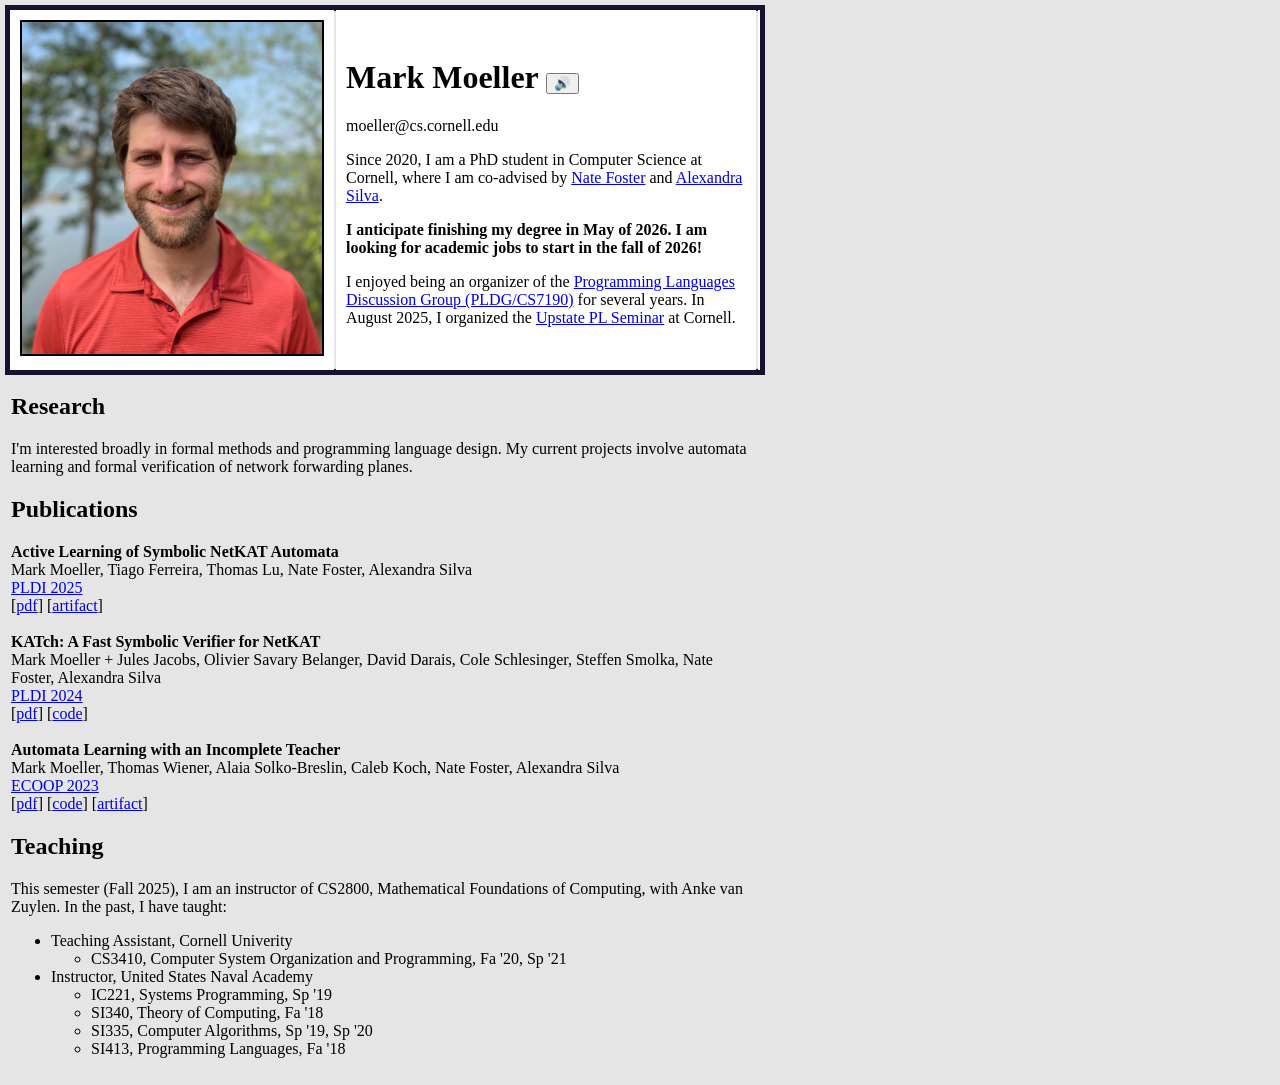
==== index.html @ c1e71009 "website update" ====
<!DOCTYPE html>
<html lang="en">
<!-- Hidden audio element -->
<audio id="name-audio" src="markmoeller.mp3"></audio>
    <head>
        <meta charset="utf-8">
        <title>Mark Moeller</title>
    </head>
    <body style="background-color:#e5e5e5">
    <table >
    <tr style="border-spacing: 30px; background-color:#ffffff; box-shadow: 0px 0px 0px 5px rgb(20, 20, 50);">
        <td width=210px style="border-color: #ffffff; padding: 10px">
        <img src="img/mark.png" style="border: 2px solid black" width=300px />
        </td>
        <td width=400px style="border-color: #ffffff; padding: 10px">
        <h1>Mark Moeller
            <button class="speak-button" onclick="document.getElementById('name-audio').play()">
            🔊
            </button></h1>
        <p>moeller@cs.cornell.edu &nbsp&nbsp&nbsp&nbsp
        </p>
        <p>
        Since 2020, I am a PhD student in Computer Science at Cornell, where I am co-advised by
        <a href="https://www.cs.cornell.edu/~jnfoster/">Nate Foster</a>
        and
        <a href="https://alexandrasilva.org">Alexandra Silva</a>.
        </p>

        <p>
        <b>
        I anticipate finishing my degree in May of 2026. I am looking for
        academic jobs to start in the fall of 2026!
        </b>
        </p>
        </p>
        <p>I enjoyed being an organizer of the <a href="https://pl.cs.cornell.edu">Programming
        Languages Discussion Group (PLDG/CS7190)</a> for several years. In August 2025, I
        organized the <a href="https://www.cs.cornell.edu/upstate-pl/">Upstate PL Seminar</a> at Cornell.
        </p>
        </td>
        <td>
        </td>
    </tr>
    <tr>
        <td colspan="2">

        <h2>Research</h2>

        I'm interested broadly in formal methods and programming language design. My current projects involve automata learning and formal verification of network forwarding planes.
        
        <h2>Publications</h2>
        <b>Active Learning of Symbolic NetKAT Automata</b><br>
        Mark Moeller, Tiago Ferreira, Thomas Lu, Nate Foster, Alexandra Silva<br>
        <a href="https://pldi25.sigplan.org/">PLDI 2025</a><br>
        [<a href="pdf/nkl.pdf">pdf</a>]
        [<a href="https://zenodo.org/records/15230071">artifact</a>]<br>
        <br>
        
        <b>KATch: A Fast Symbolic Verifier for NetKAT</b> <br>
        Mark Moeller + Jules Jacobs, Olivier Savary Belanger, David Darais, Cole
        Schlesinger, Steffen Smolka, Nate Foster, Alexandra Silva <br>
        <a href="https://pldi24.sigplan.org/">PLDI 2024</a><br>
        [<a href="pdf/katch.pdf">pdf</a>]
        [<a href="https://github.com/cornell-netlab/KATch">code</a>] <br>
        <br>

        <b>Automata Learning with an Incomplete Teacher</b> <br>
        Mark Moeller, Thomas Wiener, Alaia Solko-Breslin, Caleb Koch, Nate Foster, Alexandra Silva <br>
        <a href="https://conf.researchr.org/home/ecoop-2023">ECOOP 2023</a> <br>
        [<a href="pdf/lstarblanks.pdf">pdf</a>]
        [<a href="https://github.com/cornell-pl/nerode-public">code</a>]
        [<a href="https://drops.dagstuhl.de/opus/volltexte/2023/18261">artifact</a>]
        <br>

        <h2>Teaching</h2>

        This semester (Fall 2025), I am an instructor of CS2800, Mathematical
        Foundations of Computing, with Anke van Zuylen.

        In the past, I have taught:

        <ul>
            <li> Teaching Assistant, Cornell Univerity
                <ul>
                    <li> CS3410, Computer System Organization and Programming,
                        Fa '20, Sp '21 </li>
                </ul>
            </li>
            <li> Instructor, United States Naval Academy
                <ul>
                    <li> IC221, Systems Programming, Sp '19 </li>
                    <li> SI340, Theory of Computing, Fa '18 </li>
                    <li> SI335, Computer Algorithms, Sp '19, Sp '20 </li>
                    <li> SI413, Programming Languages, Fa '18 </li>
                </ul>
            </li>
        </ul>
        </td>
    </tr>
    </table>
    </body>
</html>
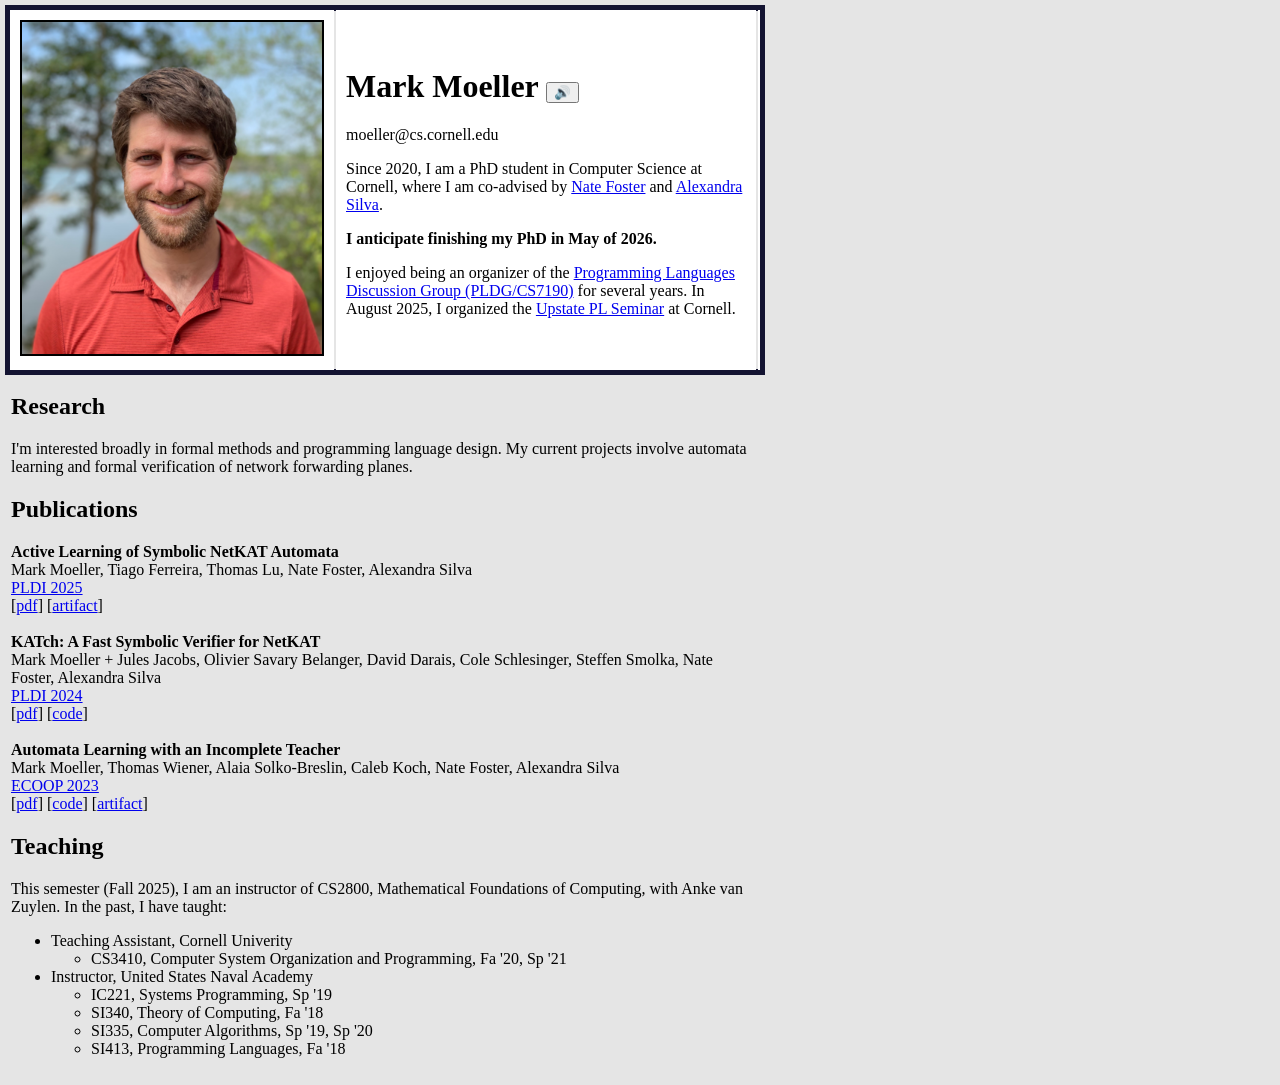
==== commit d42e3633: "Remove job search line" ====
--- a/index.html
+++ b/index.html
@@ -28,8 +28,7 @@
 
         <p>
         <b>
-        I anticipate finishing my degree in May of 2026. I am looking for
-        academic jobs to start in the fall of 2026!
+        I anticipate finishing my PhD in May of 2026.
         </b>
         </p>
         </p>
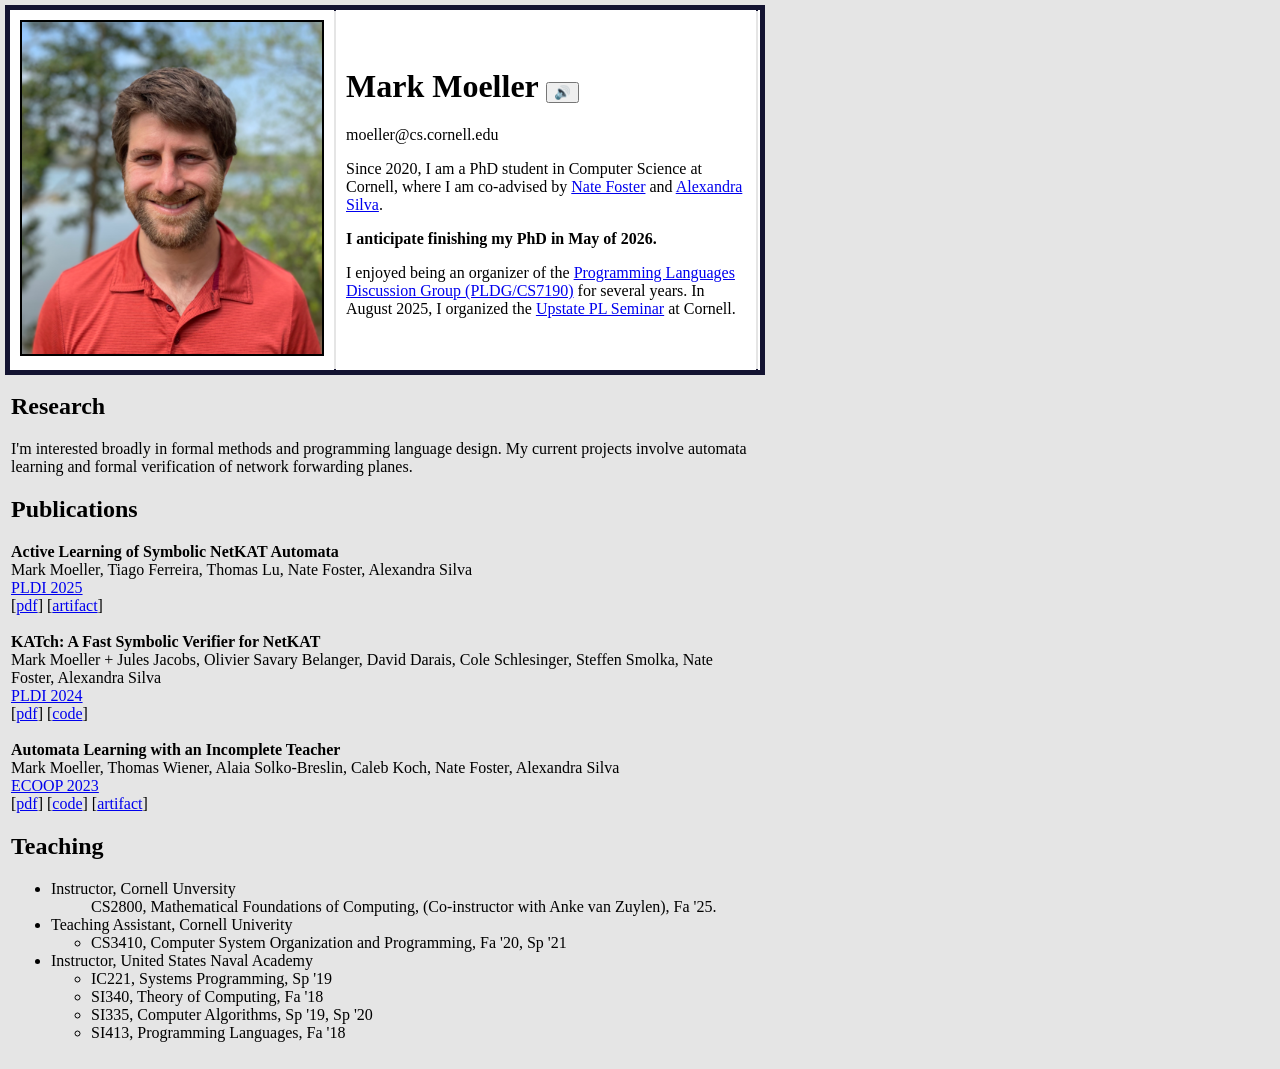
==== commit 106126e9: "Update teaching" ====
--- a/index.html
+++ b/index.html
@@ -72,13 +72,13 @@
         <br>
 
         <h2>Teaching</h2>
-
-        This semester (Fall 2025), I am an instructor of CS2800, Mathematical
-        Foundations of Computing, with Anke van Zuylen.
-
-        In the past, I have taught:
-
         <ul>
+            <li> Instructor, Cornell Unversity
+                <ul>
+                    CS2800, Mathematical Foundations of Computing,
+                    (Co-instructor with Anke van Zuylen), Fa '25.
+                </ul>
+            </li>
             <li> Teaching Assistant, Cornell Univerity
                 <ul>
                     <li> CS3410, Computer System Organization and Programming,
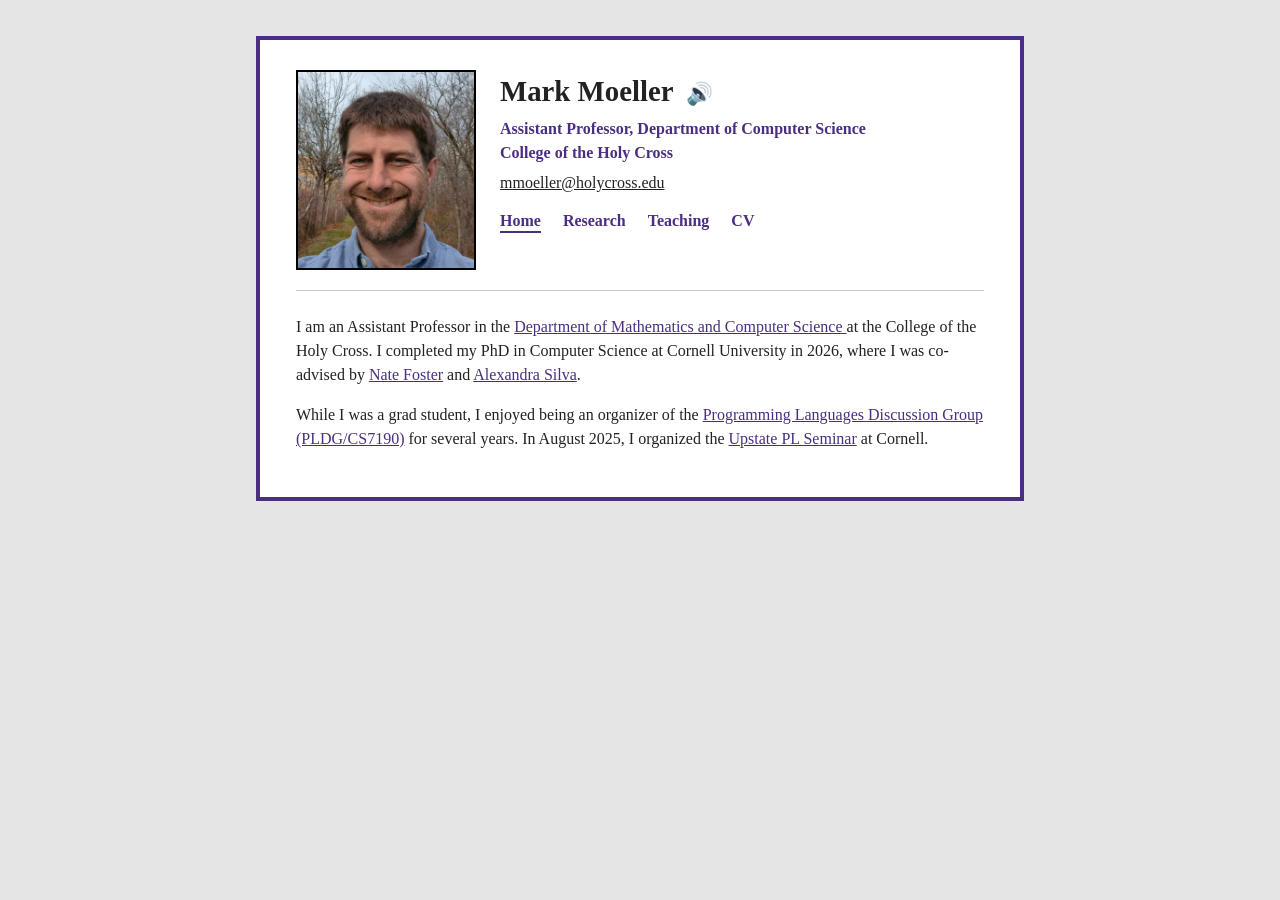
==== commit d3b8464c: "-> Holy Cross" ====
--- a/index.html
+++ b/index.html
@@ -1,101 +1,49 @@
 <!DOCTYPE html>
 <html lang="en">
-<!-- Hidden audio element -->
+<head>
+    <meta charset="utf-8">
+    <meta name="viewport" content="width=device-width, initial-scale=1">
+    <title>Mark Moeller</title>
+    <link rel="stylesheet" href="style.css">
+</head>
+<body>
 <audio id="name-audio" src="markmoeller.mp3"></audio>
-    <head>
-        <meta charset="utf-8">
-        <title>Mark Moeller</title>
-    </head>
-    <body style="background-color:#e5e5e5">
-    <table >
-    <tr style="border-spacing: 30px; background-color:#ffffff; box-shadow: 0px 0px 0px 5px rgb(20, 20, 50);">
-        <td width=210px style="border-color: #ffffff; padding: 10px">
-        <img src="img/mark.png" style="border: 2px solid black" width=300px />
-        </td>
-        <td width=400px style="border-color: #ffffff; padding: 10px">
-        <h1>Mark Moeller
-            <button class="speak-button" onclick="document.getElementById('name-audio').play()">
-            🔊
-            </button></h1>
-        <p>moeller@cs.cornell.edu &nbsp&nbsp&nbsp&nbsp
-        </p>
+<div class="page">
+    <header class="header">
+        <img class="portrait" src="img/markmoeller-rectrail.jpg" alt="Photo of Mark Moeller">
+        <div class="header-text">
+            <h1>Mark Moeller
+                <button class="speak-button" onclick="document.getElementById('name-audio').play()" aria-label="Hear name pronounced">🔊</button>
+            </h1>
+            <p class="title">Assistant Professor, Department of Computer Science<br>College of the Holy Cross</p>
+            <p class="contact"><a href="mailto:mmoeller@holycross.edu">mmoeller@holycross.edu</a></p>
+            <nav class="site-nav">
+                <a href="index.html" class="active" aria-current="page">Home</a>
+                <a href="research.html">Research</a>
+                <a href="teaching.html">Teaching</a>
+                <a href="pdf/cv.pdf" target="_blank" rel="noopener">CV</a>
+            </nav>
+        </div>
+    </header>
+    <main>
         <p>
-        Since 2020, I am a PhD student in Computer Science at Cornell, where I am co-advised by
-        <a href="https://www.cs.cornell.edu/~jnfoster/">Nate Foster</a>
+        I am an Assistant Professor in the
+        <a href="https://www.holycross.edu/academics/department/mathematics-computer-science">
+        Department of Mathematics and Computer Science
+        </a>
+        at the College of the Holy Cross. I completed my PhD in Computer Science at
+        Cornell University in 2026, where I was co-advised by
+        <a href="https://natefoster.org">Nate Foster</a>
         and
         <a href="https://alexandrasilva.org">Alexandra Silva</a>.
         </p>
-
         <p>
-        <b>
-        I anticipate finishing my PhD in May of 2026.
-        </b>
-        </p>
-        </p>
-        <p>I enjoyed being an organizer of the <a href="https://pl.cs.cornell.edu">Programming
+        While I was a grad student,
+        I enjoyed being an organizer of the <a href="https://pl.cs.cornell.edu">Programming
         Languages Discussion Group (PLDG/CS7190)</a> for several years. In August 2025, I
         organized the <a href="https://www.cs.cornell.edu/upstate-pl/">Upstate PL Seminar</a> at Cornell.
         </p>
-        </td>
-        <td>
-        </td>
-    </tr>
-    <tr>
-        <td colspan="2">
-
-        <h2>Research</h2>
-
-        I'm interested broadly in formal methods and programming language design. My current projects involve automata learning and formal verification of network forwarding planes.
-        
-        <h2>Publications</h2>
-        <b>Active Learning of Symbolic NetKAT Automata</b><br>
-        Mark Moeller, Tiago Ferreira, Thomas Lu, Nate Foster, Alexandra Silva<br>
-        <a href="https://pldi25.sigplan.org/">PLDI 2025</a><br>
-        [<a href="pdf/nkl.pdf">pdf</a>]
-        [<a href="https://zenodo.org/records/15230071">artifact</a>]<br>
-        <br>
-        
-        <b>KATch: A Fast Symbolic Verifier for NetKAT</b> <br>
-        Mark Moeller + Jules Jacobs, Olivier Savary Belanger, David Darais, Cole
-        Schlesinger, Steffen Smolka, Nate Foster, Alexandra Silva <br>
-        <a href="https://pldi24.sigplan.org/">PLDI 2024</a><br>
-        [<a href="pdf/katch.pdf">pdf</a>]
-        [<a href="https://github.com/cornell-netlab/KATch">code</a>] <br>
-        <br>
-
-        <b>Automata Learning with an Incomplete Teacher</b> <br>
-        Mark Moeller, Thomas Wiener, Alaia Solko-Breslin, Caleb Koch, Nate Foster, Alexandra Silva <br>
-        <a href="https://conf.researchr.org/home/ecoop-2023">ECOOP 2023</a> <br>
-        [<a href="pdf/lstarblanks.pdf">pdf</a>]
-        [<a href="https://github.com/cornell-pl/nerode-public">code</a>]
-        [<a href="https://drops.dagstuhl.de/opus/volltexte/2023/18261">artifact</a>]
-        <br>
-
-        <h2>Teaching</h2>
-        <ul>
-            <li> Instructor, Cornell Unversity
-                <ul>
-                    CS2800, Mathematical Foundations of Computing,
-                    (Co-instructor with Anke van Zuylen), Fa '25.
-                </ul>
-            </li>
-            <li> Teaching Assistant, Cornell Univerity
-                <ul>
-                    <li> CS3410, Computer System Organization and Programming,
-                        Fa '20, Sp '21 </li>
-                </ul>
-            </li>
-            <li> Instructor, United States Naval Academy
-                <ul>
-                    <li> IC221, Systems Programming, Sp '19 </li>
-                    <li> SI340, Theory of Computing, Fa '18 </li>
-                    <li> SI335, Computer Algorithms, Sp '19, Sp '20 </li>
-                    <li> SI413, Programming Languages, Fa '18 </li>
-                </ul>
-            </li>
-        </ul>
-        </td>
-    </tr>
-    </table>
-    </body>
+    </main>
+</div>
+</body>
 </html>
--- a/style.css
+++ b/style.css
@@ -0,0 +1,79 @@
+:root {
+  --purple: #4B2E83;
+  --bg: #e5e5e5;
+  --card-bg: #ffffff;
+}
+
+* { box-sizing: border-box; }
+
+body {
+  margin: 0;
+  padding: 40px 20px;
+  background-color: var(--bg);
+  font-family: Georgia, "Times New Roman", Times, serif;
+  color: #222;
+  line-height: 1.5;
+}
+
+.page {
+  max-width: 760px;
+  margin: 0 auto;
+  background-color: var(--card-bg);
+  box-shadow: 0 0 0 4px var(--purple);
+  padding: 30px 36px;
+}
+
+.header {
+  display: flex;
+  gap: 24px;
+  border-bottom: 1px solid #ccc;
+  padding-bottom: 20px;
+  margin-bottom: 24px;
+}
+
+.portrait {
+  width: 180px;
+  height: 200px;
+  object-fit: cover;
+  border: 2px solid #000;
+}
+
+.header-text h1 { margin: 0 0 4px 0; font-size: 1.8em; color: #222; }
+
+.speak-button {
+  border: none;
+  background: none;
+  cursor: pointer;
+  font-size: .75em;
+  vertical-align: middle;
+}
+
+.title { margin: 0 0 6px 0; font-weight: bold; color: var(--purple); }
+.contact { margin: 0 0 14px 0; }
+.contact a { color: #222; }
+
+.site-nav a {
+  margin-right: 18px;
+  color: var(--purple);
+  text-decoration: none;
+  font-weight: bold;
+  border-bottom: 2px solid transparent;
+  padding-bottom: 2px;
+}
+
+.site-nav a:hover,
+.site-nav a.active { border-bottom-color: var(--purple); }
+
+h1, h2 { color: #222; }
+h2 { border-bottom: 1px solid #ccc; padding-bottom: 4px; margin-top: 28px; }
+
+a { color: var(--purple); }
+
+.pub { margin-bottom: 18px; }
+.pub-title { font-weight: bold; margin: 0 0 2px 0; }
+.pub-authors, .pub-venue, .pub-links { margin: 2px 0; }
+
+.note { font-style: italic; color: #555; }
+
+ul.teaching-list { padding-left: 20px; }
+ul.teaching-list ul { margin-top: 4px; }
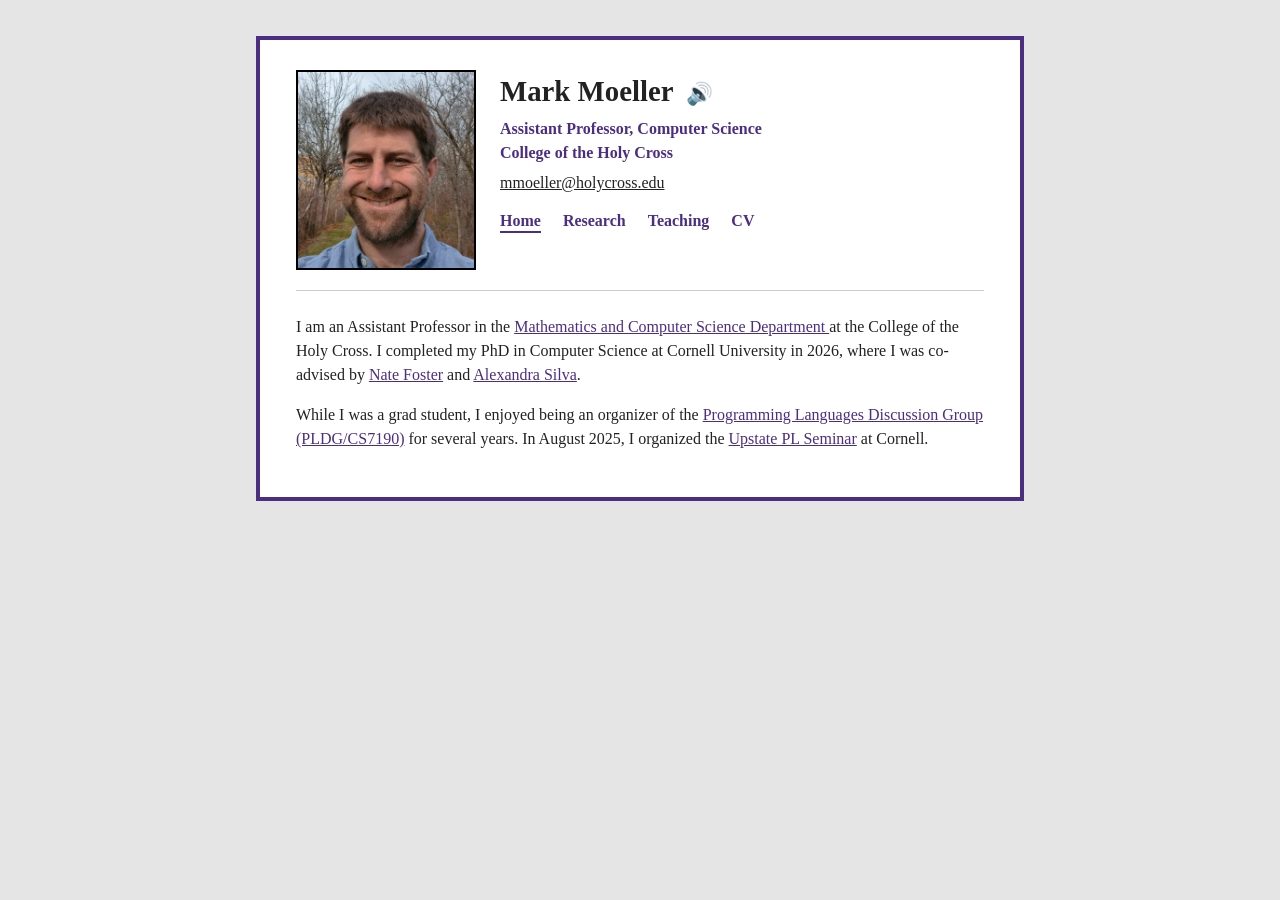
==== commit 8600768f: "dept. typo" ====
--- a/index.html
+++ b/index.html
@@ -15,7 +15,7 @@
             <h1>Mark Moeller
                 <button class="speak-button" onclick="document.getElementById('name-audio').play()" aria-label="Hear name pronounced">🔊</button>
             </h1>
-            <p class="title">Assistant Professor, Department of Computer Science<br>College of the Holy Cross</p>
+            <p class="title">Assistant Professor, Computer Science<br>College of the Holy Cross</p>
             <p class="contact"><a href="mailto:mmoeller@holycross.edu">mmoeller@holycross.edu</a></p>
             <nav class="site-nav">
                 <a href="index.html" class="active" aria-current="page">Home</a>
@@ -29,7 +29,7 @@
         <p>
         I am an Assistant Professor in the
         <a href="https://www.holycross.edu/academics/department/mathematics-computer-science">
-        Department of Mathematics and Computer Science
+        Mathematics and Computer Science Department
         </a>
         at the College of the Holy Cross. I completed my PhD in Computer Science at
         Cornell University in 2026, where I was co-advised by
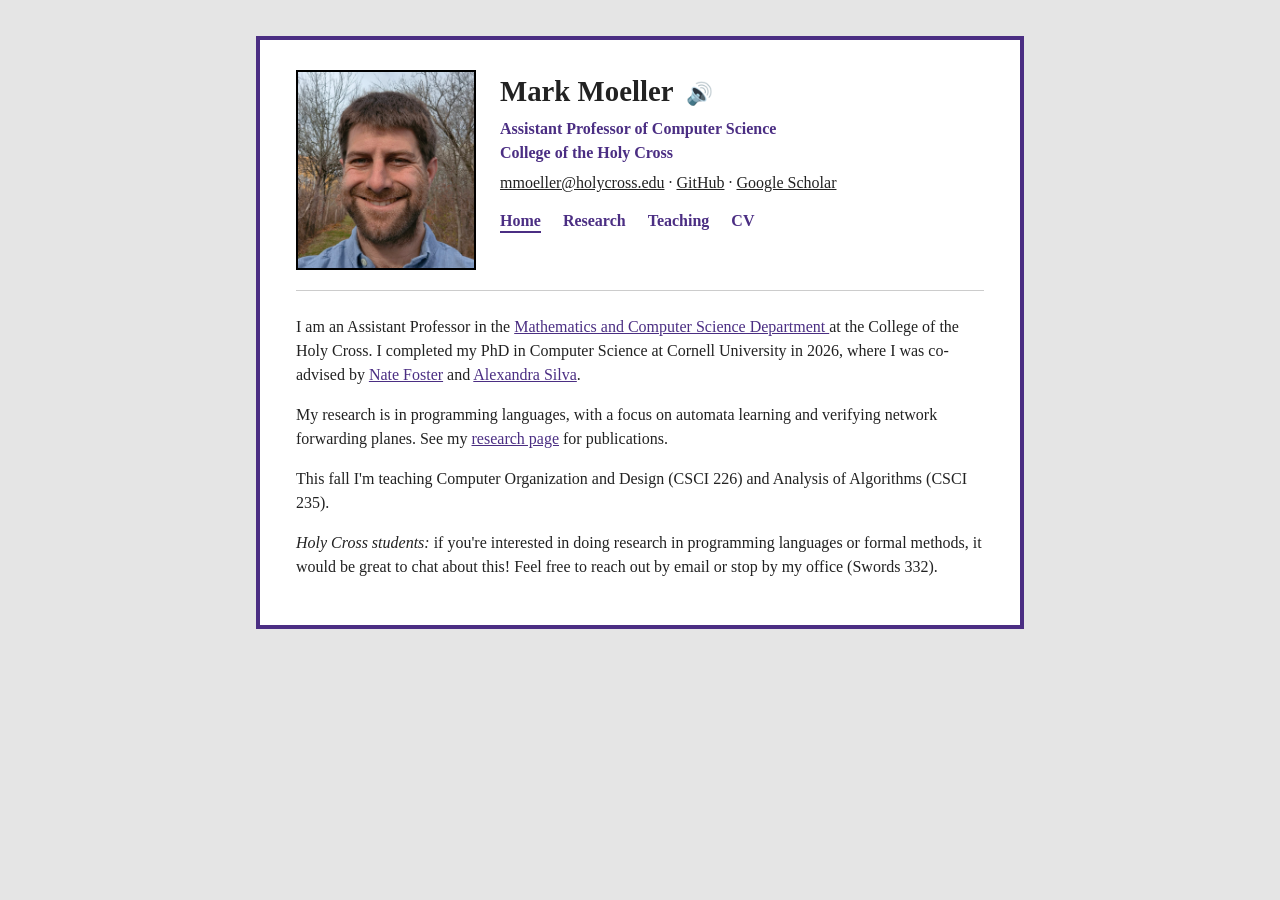
==== commit 19d6ca40: "Website updates" ====
--- a/index.html
+++ b/index.html
@@ -15,8 +15,12 @@
             <h1>Mark Moeller
                 <button class="speak-button" onclick="document.getElementById('name-audio').play()" aria-label="Hear name pronounced">🔊</button>
             </h1>
-            <p class="title">Assistant Professor, Computer Science<br>College of the Holy Cross</p>
-            <p class="contact"><a href="mailto:mmoeller@holycross.edu">mmoeller@holycross.edu</a></p>
+            <p class="title">Assistant Professor of Computer Science<br>College of the Holy Cross</p>
+            <p class="contact">
+                <a href="mailto:mmoeller@holycross.edu">mmoeller@holycross.edu</a>
+                &middot; <a href="https://github.com/mdmoeller" target="_blank" rel="noopener">GitHub</a>
+                &middot; <a href="https://scholar.google.com/citations?user=9KvinzYAAAAJ" target="_blank" rel="noopener">Google Scholar</a>
+            </p>
             <nav class="site-nav">
                 <a href="index.html" class="active" aria-current="page">Home</a>
                 <a href="research.html">Research</a>
@@ -38,10 +42,18 @@
         <a href="https://alexandrasilva.org">Alexandra Silva</a>.
         </p>
         <p>
-        While I was a grad student,
-        I enjoyed being an organizer of the <a href="https://pl.cs.cornell.edu">Programming
-        Languages Discussion Group (PLDG/CS7190)</a> for several years. In August 2025, I
-        organized the <a href="https://www.cs.cornell.edu/upstate-pl/">Upstate PL Seminar</a> at Cornell.
+        My research is in programming languages, with a focus on automata learning
+        and verifying network forwarding planes. See my
+        <a href="research.html">research page</a> for publications.
+        </p>
+        <p>
+        This fall I'm teaching Computer Organization and Design (CSCI 226) and
+        Analysis of Algorithms (CSCI 235).
+        </p>
+        <p>
+        <em>Holy Cross students:</em> if you're interested in doing research in
+        programming languages or formal methods, it would be great to chat about this!
+        Feel free to reach out by email or stop by my office (Swords 332).
         </p>
     </main>
 </div>
--- a/style.css
+++ b/style.css
@@ -13,6 +13,7 @@
   font-family: Georgia, "Times New Roman", Times, serif;
   color: #222;
   line-height: 1.5;
+  overflow-wrap: break-word;
 }
 
 .page {
@@ -77,3 +78,20 @@
 
 ul.teaching-list { padding-left: 20px; }
 ul.teaching-list ul { margin-top: 4px; }
+
+@media (max-width: 600px) {
+  body { padding: 20px 12px; }
+
+  .page { padding: 20px 18px; }
+
+  .header {
+    flex-direction: column;
+    align-items: center;
+    text-align: center;
+    gap: 12px;
+  }
+
+  .portrait { width: 140px; height: 156px; }
+
+  .site-nav a { margin: 0 9px; display: inline-block; }
+}
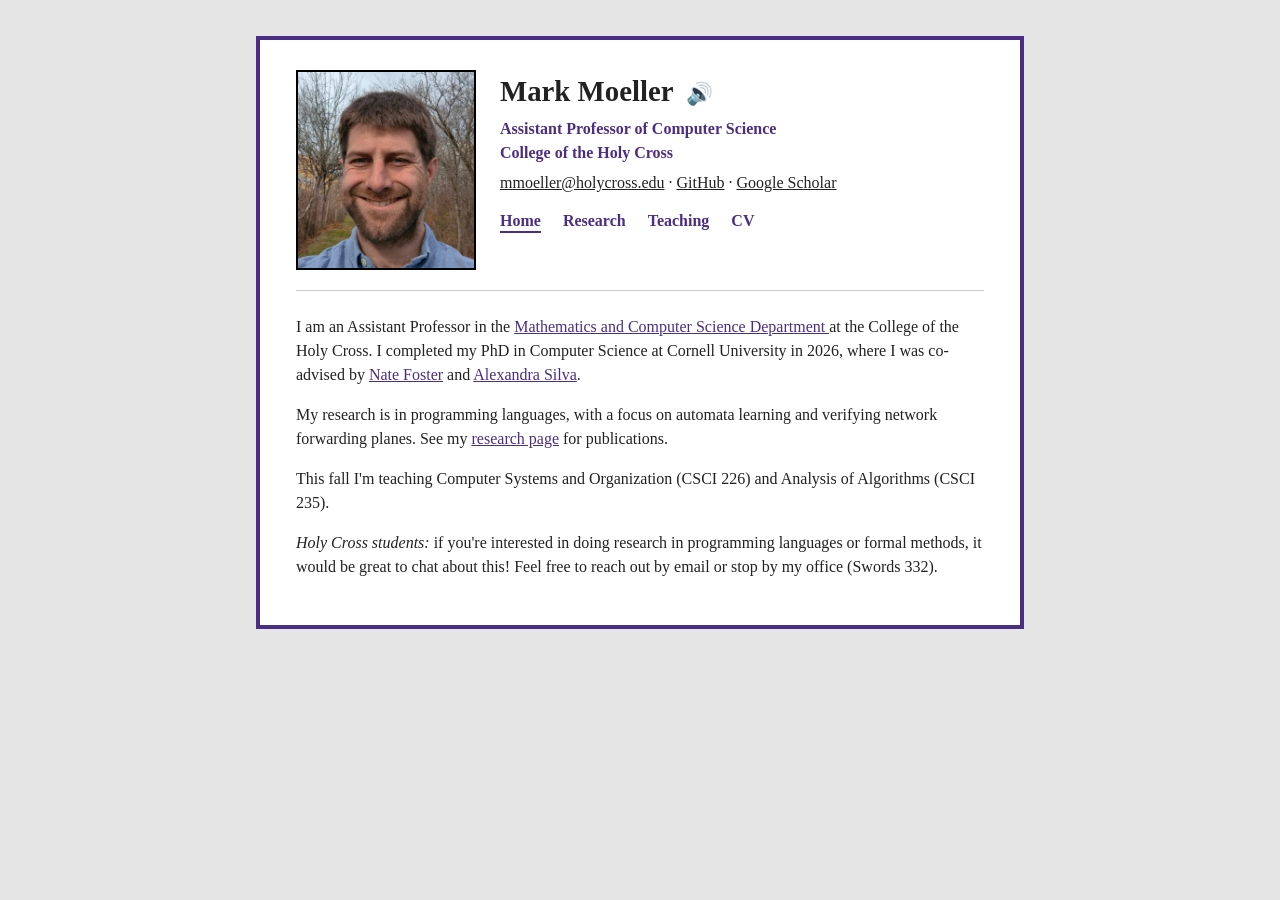
==== commit 224205d3: "Corrections" ====
--- a/index.html
+++ b/index.html
@@ -47,7 +47,7 @@
         <a href="research.html">research page</a> for publications.
         </p>
         <p>
-        This fall I'm teaching Computer Organization and Design (CSCI 226) and
+        This fall I'm teaching Computer Systems and Organization (CSCI 226) and
         Analysis of Algorithms (CSCI 235).
         </p>
         <p>
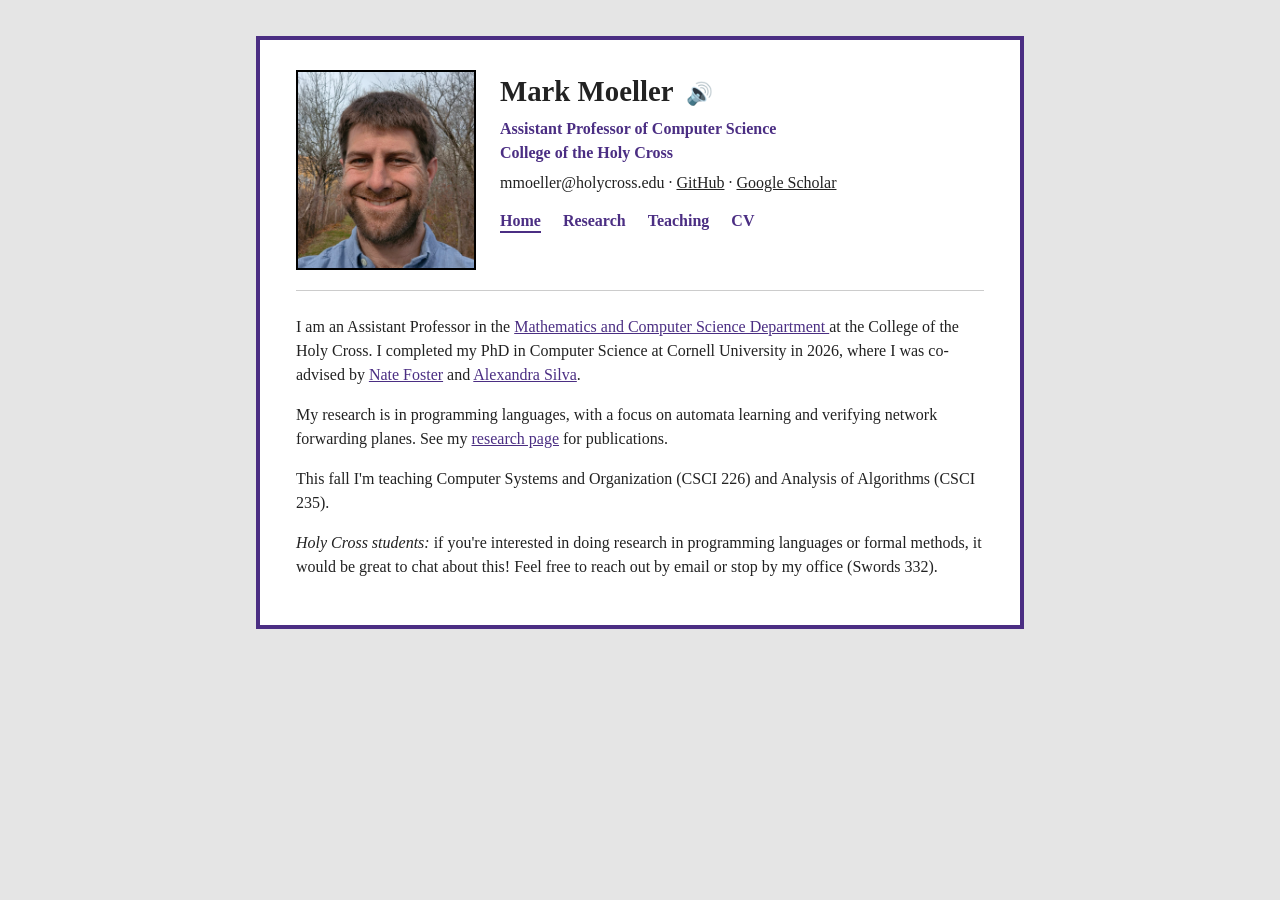
==== commit 0877f240: "Remove mail-to" ====
--- a/index.html
+++ b/index.html
@@ -17,7 +17,7 @@
             </h1>
             <p class="title">Assistant Professor of Computer Science<br>College of the Holy Cross</p>
             <p class="contact">
-                <a href="mailto:mmoeller@holycross.edu">mmoeller@holycross.edu</a>
+                mmoeller@holycross.edu
                 &middot; <a href="https://github.com/mdmoeller" target="_blank" rel="noopener">GitHub</a>
                 &middot; <a href="https://scholar.google.com/citations?user=9KvinzYAAAAJ" target="_blank" rel="noopener">Google Scholar</a>
             </p>
